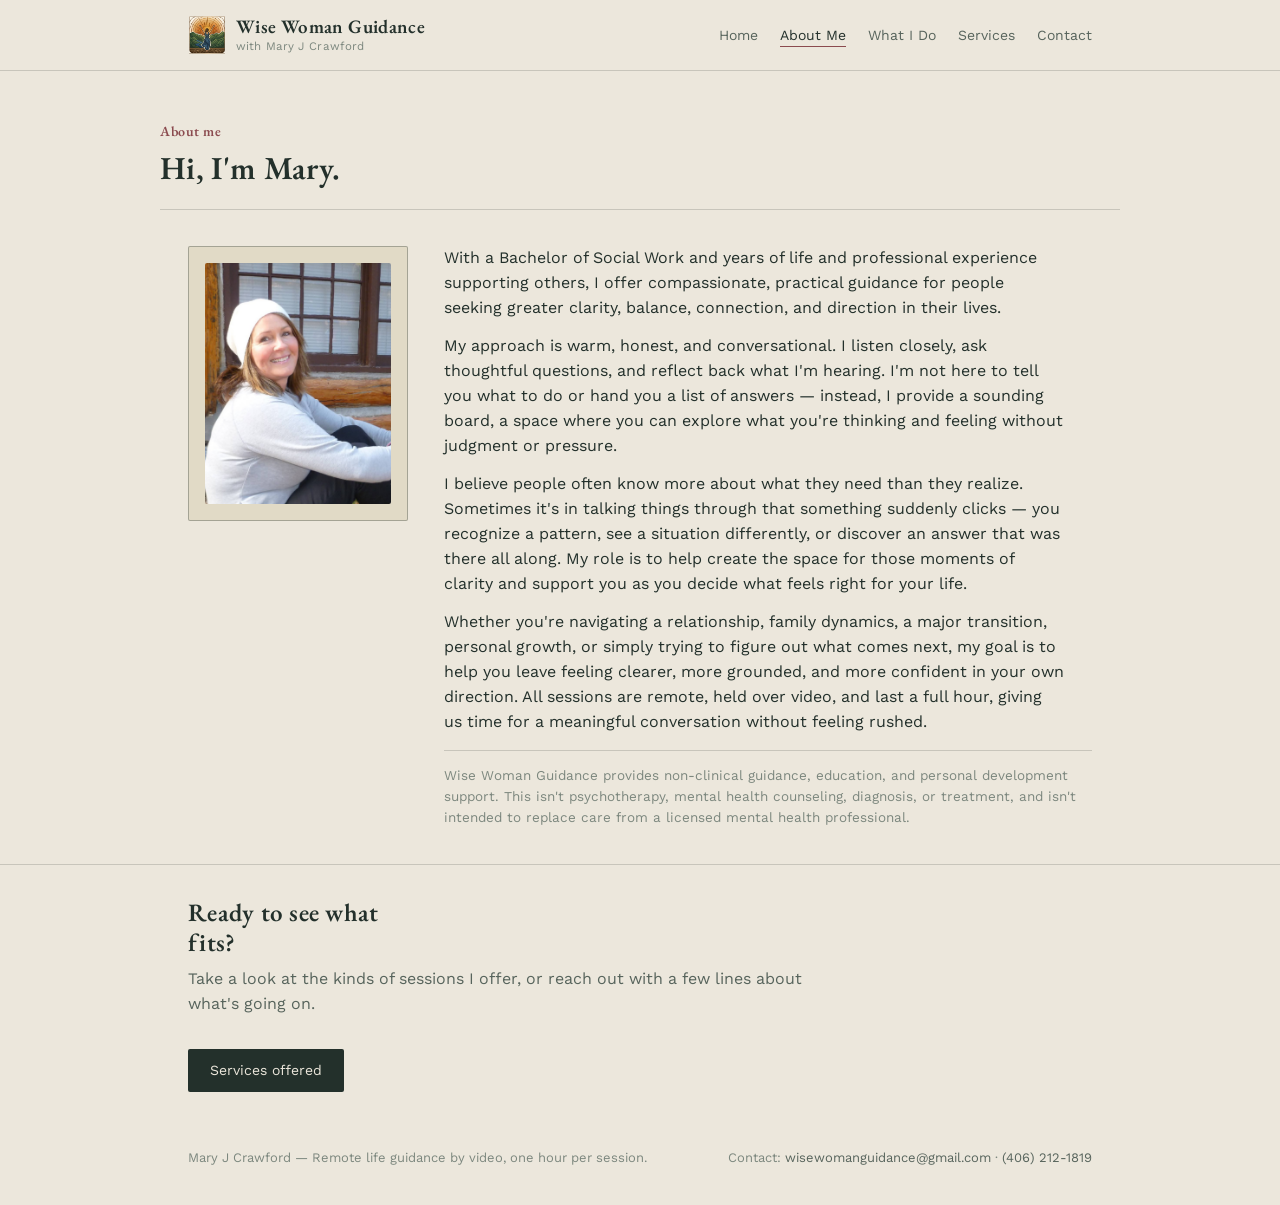
==== about.html @ bc4f6d90 "Update contact email in about.html" ====
<!DOCTYPE html>
<html lang="en">
<head>
<meta charset="UTF-8">
<meta name="viewport" content="width=device-width, initial-scale=1.0">
<title>About Me — Wise Woman Guidance</title>
<link rel="preconnect" href="https://fonts.googleapis.com">
<link href="https://fonts.googleapis.com/css2?family=EB+Garamond:wght@500;600;700&family=Work+Sans:wght@400;500&display=swap" rel="stylesheet">
<link rel="stylesheet" href="style.css">
</head>
<body>

<header class="site">
  <div class="wrap">
    <div class="brand"><img src="wise-woman-logo.png" alt="Wise Woman Guidance logo"><span class="brand-text">Wise Woman Guidance<span class="brand-sub">with Mary J Crawford</span></span></div>
    <nav class="primary">
      <ul>
        <li><a href="index.html">Home</a></li>
        <li><a href="about.html" aria-current="page">About Me</a></li>
        <li><a href="what-i-do.html">What I Do</a></li>
        <li><a href="services.html">Services</a></li>
        <li><a href="contact.html">Contact</a></li>
      </ul>
    </nav>
  </div>
</header>

<div class="page-head wrap">
  <p class="kicker">About me</p>
  <h1>Hi, I'm Mary.</h1>
</div>

<section>
  <div class="wrap about-grid">
    <div class="portrait"><img src="FB_IMG_1788287565426.jpg" alt="Mary J Crawford smiling outdoors"></div>
    <div class="bio">
      <p>With a Bachelor of Social Work and years of life and professional experience supporting others, I offer compassionate, practical guidance for people seeking greater clarity, balance, connection, and direction in their lives.</p>
      <p>My approach is warm, honest, and conversational. I listen closely, ask thoughtful questions, and reflect back what I'm hearing. I'm not here to tell you what to do or hand you a list of answers — instead, I provide a sounding board, a space where you can explore what you're thinking and feeling without judgment or pressure.</p>
      <p>I believe people often know more about what they need than they realize. Sometimes it's in talking things through that something suddenly clicks — you recognize a pattern, see a situation differently, or discover an answer that was there all along. My role is to help create the space for those moments of clarity and support you as you decide what feels right for your life.</p>
      <p>Whether you're navigating a relationship, family dynamics, a major transition, personal growth, or simply trying to figure out what comes next, my goal is to help you leave feeling clearer, more grounded, and more confident in your own direction. All sessions are remote, held over video, and last a full hour, giving us time for a meaningful conversation without feeling rushed.</p>
      <div class="credential-line">Wise Woman Guidance provides non-clinical guidance, education, and personal development support. This isn't psychotherapy, mental health counseling, diagnosis, or treatment, and isn't intended to replace care from a licensed mental health professional.</div>
    </div>
  </div>
</section>

<section class="cta-block" style="border-bottom:none;">
  <div class="wrap">
    <h2>Ready to see what fits?</h2>
    <p class="lede">Take a look at the kinds of sessions I offer, or reach out with a few lines about what's going on.</p>
    <a href="services.html" class="btn">Services offered</a>
  </div>
</section>

<footer class="site">
  <div class="wrap">
    <div>Mary J Crawford &mdash; Remote life guidance by video, one hour per session.</div>
    <div>Contact: <a href="mailto:wisewomanguidance@gmail.com">wisewomanguidance@gmail.com</a> &middot; <a href="tel:+14062121819">(406) 212-1819</a></div>
  </div>
</footer>

</body>
</html>
---- style.css ----
:root{
  --bg: #ECE7DC;
  --bg-panel: #E1DAC6;
  --ink: #23302B;
  --ink-soft: #57645C;
  --ink-faint: #7C877E;
  --accent: #8B4B4F;
  --accent-soft: #C79A6B;
  --line: rgba(35,48,43,0.18);
  --line-strong: rgba(35,48,43,0.32);
  --radius: 2px;
}

*{box-sizing:border-box;}
html{scroll-behavior:smooth;}

body{
  margin:0;
  background:var(--bg);
  color:var(--ink);
  font-family:'Work Sans', 'Helvetica Neue', Arial, sans-serif;
  font-size:16px;
  line-height:1.55;
  -webkit-font-smoothing:antialiased;
}

@media (prefers-reduced-motion: reduce){
  html{scroll-behavior:auto;}
  *{animation-duration:0.001ms !important; transition-duration:0.001ms !important;}
}

h1,h2,h3{
  font-family:'EB Garamond', Georgia, serif;
  font-weight:600;
  line-height:1.2;
  margin:0;
  color:var(--ink);
  letter-spacing:0.01em;
}

a{color:var(--accent); text-decoration:none;}
a:hover{text-decoration:underline;}
a:focus-visible, button:focus-visible{outline:2px solid var(--accent); outline-offset:3px;}

img,svg{display:block; max-width:100%;}

.wrap{max-width:960px; margin:0 auto; padding:0 28px;}

/* ---------- Header / Nav ---------- */
header.site{
  padding:16px 0;
  border-bottom:1px solid var(--line);
}
header.site .wrap{
  display:flex;
  justify-content:space-between;
  align-items:center;
  flex-wrap:wrap;
  gap:14px;
}
.brand{
  font-family:'EB Garamond', Georgia, serif;
  font-size:19px;
  font-weight:600;
  letter-spacing:0.02em;
  display:flex;
  align-items:center;
  gap:10px;
}
.brand img{
  height:38px;
  width:38px;
  object-fit:contain;
  display:block;
}
.brand-text{
  display:flex;
  flex-direction:column;
  line-height:1.2;
}
.brand-sub{
  font-family:'Work Sans', sans-serif;
  font-weight:400;
  font-size:11.5px;
  letter-spacing:0.01em;
  text-transform:none;
  color:var(--ink-faint);
  margin-top:1px;
}
nav.primary ul{
  display:flex;
  gap:22px;
  list-style:none;
  margin:0;
  padding:0;
}
nav.primary a{
  color:var(--ink-soft);
  font-size:14px;
  border-bottom:1px solid transparent;
  padding-bottom:3px;
  transition:color .2s, border-color .2s;
}
nav.primary a:hover, nav.primary a[aria-current="page"]{
  color:var(--ink);
  border-color:var(--accent);
  text-decoration:none;
}

/* ---------- Hero (home) ---------- */
.hero{
  padding:40px 0 32px;
}
.hero .epigraph{
  font-family:'EB Garamond', Georgia, serif;
  font-size:clamp(20px, 2.2vw, 24px);
  font-weight:600;
  color:var(--accent);
  max-width:38ch;
  margin:0 0 8px;
  line-height:1.35;
}
.hero .epigraph-sub{
  color:var(--ink-soft);
  max-width:46ch;
  margin:0 0 20px;
  font-size:16px;
}
.hero .statement{
  font-family:'EB Garamond', Georgia, serif;
  font-weight:600;
  font-size:clamp(26px, 3vw, 34px);
  line-height:1.28;
  max-width:26ch;
  margin:0;
}
.hero .statement .name{
  color:var(--accent);
}
.hero .sub{
  margin-top:16px;
  max-width:52ch;
  color:var(--ink-soft);
  font-size:16px;
}

/* ---------- Generic page header (about/services/etc) ---------- */
.page-head{
  padding:36px 0 22px;
  border-bottom:1px solid var(--line);
}
.page-head h1{font-size:clamp(26px,3.2vw,32px);}
.page-head .kicker{
  color:var(--accent);
  font-family:'EB Garamond', Georgia, serif;
  font-weight:600;
  font-size:14px;
  letter-spacing:0.04em;
  margin-bottom:6px;
}

/* ---------- Sections ---------- */
section{
  padding:36px 0;
  border-bottom:1px solid var(--line);
}
section:last-of-type{border-bottom:none;}
section h2{
  font-size:clamp(21px,2.2vw,25px);
  max-width:24ch;
}
section .lede{
  max-width:64ch;
  color:var(--ink-soft);
  margin-top:10px;
  font-size:16px;
}

/* ---------- About page layout ---------- */
.about-grid{
  display:grid;
  grid-template-columns:220px 1fr;
  gap:36px;
}
.about-grid .portrait{
  aspect-ratio:4/5;
  background:var(--bg-panel);
  border:1px solid var(--line-strong);
  border-radius:var(--radius);
  display:flex;
  align-items:center;
  justify-content:center;
  color:var(--ink-faint);
  font-size:13px;
  text-align:center;
  padding:16px;
  overflow:hidden;
}
.about-grid .portrait img{
  width:100%;
  height:100%;
  object-fit:cover;
  border-radius:var(--radius);
}
.about-grid .bio p{margin:0 0 14px; max-width:62ch;}
.about-grid .bio p:last-child{margin-bottom:0;}
.credential-line{
  margin-top:16px;
  padding-top:14px;
  border-top:1px solid var(--line);
  color:var(--ink-faint);
  font-size:13.5px;
}
@media (max-width:700px){
  .about-grid{grid-template-columns:1fr;}
  .about-grid .portrait{max-width:200px;}
}

/* ---------- Services list ---------- */
.service{
  display:grid;
  grid-template-columns:1fr 1fr;
  gap:28px;
  padding:22px 0;
  border-bottom:1px solid var(--line);
}
.service:first-child{padding-top:0;}
.service:last-child{border-bottom:none;}
.service h3{font-size:20px; margin-bottom:8px; font-weight:600;}
.service .who{
  font-size:13px;
  color:var(--accent);
  font-family:'EB Garamond', Georgia, serif;
  font-weight:600;
  letter-spacing:0.03em;
  margin-bottom:4px;
}
.service p{color:var(--ink-soft); margin:0;}
@media (max-width:700px){
  .service{grid-template-columns:1fr;}
}

.session-note{
  background:var(--bg-panel);
  border-radius:var(--radius);
  padding:20px 24px;
  margin-top:6px;
  display:flex;
  gap:16px;
  align-items:flex-start;
  flex-wrap:wrap;
}
.session-note .fig{
  font-family:'EB Garamond', Georgia, serif;
  font-size:26px;
  font-weight:600;
  color:var(--accent);
  line-height:1;
  min-width:52px;
}
.session-note .txt{color:var(--ink-soft); max-width:52ch;}
.session-note .txt strong{color:var(--ink);}

/* ---------- Pricing list ---------- */
.pricing-list{
  list-style:none;
  margin:20px 0 0;
  padding:0;
}
.pricing-list li{
  display:flex;
  justify-content:space-between;
  gap:16px;
  padding:14px 0;
  border-bottom:1px solid var(--line);
  color:var(--ink-soft);
}
.pricing-list li:last-child{border-bottom:none;}
.pricing-list strong{color:var(--ink); font-weight:600;}
.pricing-list .amount{
  font-family:'EB Garamond', Georgia, serif;
  font-weight:600;
  color:var(--accent);
  white-space:nowrap;
}

/* ---------- Questionnaire ---------- */
.quiz-list{
  margin:22px 0 0;
  padding-left:20px;
}
.quiz-list > li{
  margin-bottom:20px;
  font-family:'EB Garamond', Georgia, serif;
  font-weight:600;
  font-size:17px;
  color:var(--ink);
}
.quiz-options{
  list-style:disc;
  margin:8px 0 0;
  padding-left:22px;
  font-family:'Work Sans', sans-serif;
  font-weight:400;
  font-size:15px;
  color:var(--ink-soft);
}
.quiz-options li{margin-bottom:4px;}

/* ---------- Quote block (What I Do) ---------- */
.quote-block{
  border-left:3px solid var(--accent);
  padding-left:22px;
  margin:4px 0;
}
.quote-block p{
  font-family:'EB Garamond', Georgia, serif;
  font-weight:600;
  font-size:clamp(21px, 2.4vw, 27px);
  line-height:1.35;
  color:var(--ink);
  max-width:36ch;
  margin:0;
}
.more-note{
  color:var(--ink-faint);
  font-size:13.5px;
  margin-top:26px;
  padding-top:14px;
  border-top:1px solid var(--line);
}

/* ---------- CTA block ---------- */
.cta-block{
  text-align:left;
  padding:32px 0;
}
.cta-block h2{max-width:18ch;}
.btn{
  display:inline-block;
  margin-top:16px;
  padding:11px 22px;
  background:var(--ink);
  color:var(--bg);
  border-radius:var(--radius);
  font-size:14px;
  transition:background .2s;
}
.btn:hover{background:var(--accent); text-decoration:none;}

/* ---------- Footer ---------- */
footer.site{
  padding:24px 0 36px;
}
footer.site .wrap{
  display:flex;
  justify-content:space-between;
  flex-wrap:wrap;
  gap:12px;
  color:var(--ink-faint);
  font-size:13px;
}
footer.site a{color:var(--ink-soft);}
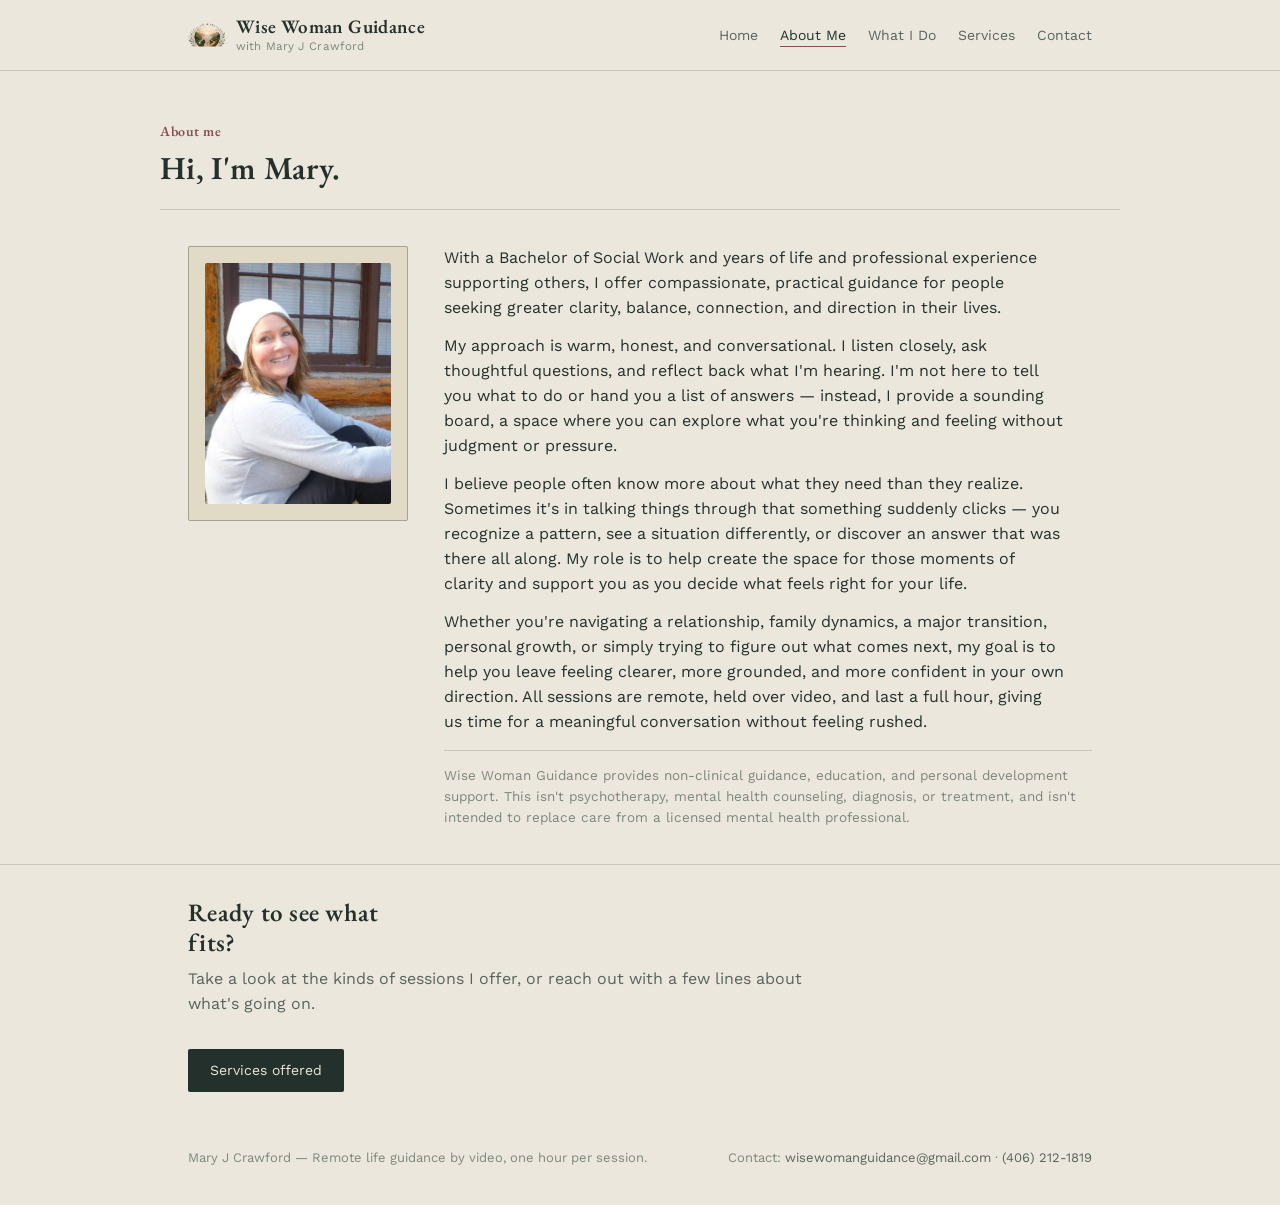
==== commit 4cd79fae: "Update logo image in about.html" ====
--- a/about.html
+++ b/about.html
@@ -12,7 +12,7 @@
 
 <header class="site">
   <div class="wrap">
-    <div class="brand"><img src="wise-woman-logo.png" alt="Wise Woman Guidance logo"><span class="brand-text">Wise Woman Guidance<span class="brand-sub">with Mary J Crawford</span></span></div>
+    <div class="brand"><img src="wise-woman-logo-emblem.png" alt="Wise Woman Guidance logo"><span class="brand-text">Wise Woman Guidance<span class="brand-sub">with Mary J Crawford</span></span></div>
     <nav class="primary">
       <ul>
         <li><a href="index.html">Home</a></li>
--- a/style.css
+++ b/style.css
@@ -117,8 +117,15 @@
   font-weight:600;
   color:var(--accent);
   max-width:38ch;
-  margin:0 0 8px;
+  margin:0 0 6px;
   line-height:1.35;
+}
+.hero .epigraph-attrib{
+  font-family:'Work Sans', sans-serif;
+  font-size:13px;
+  color:var(--ink-faint);
+  margin:0 0 20px;
+  letter-spacing:0.01em;
 }
 .hero .epigraph-sub{
   color:var(--ink-soft);
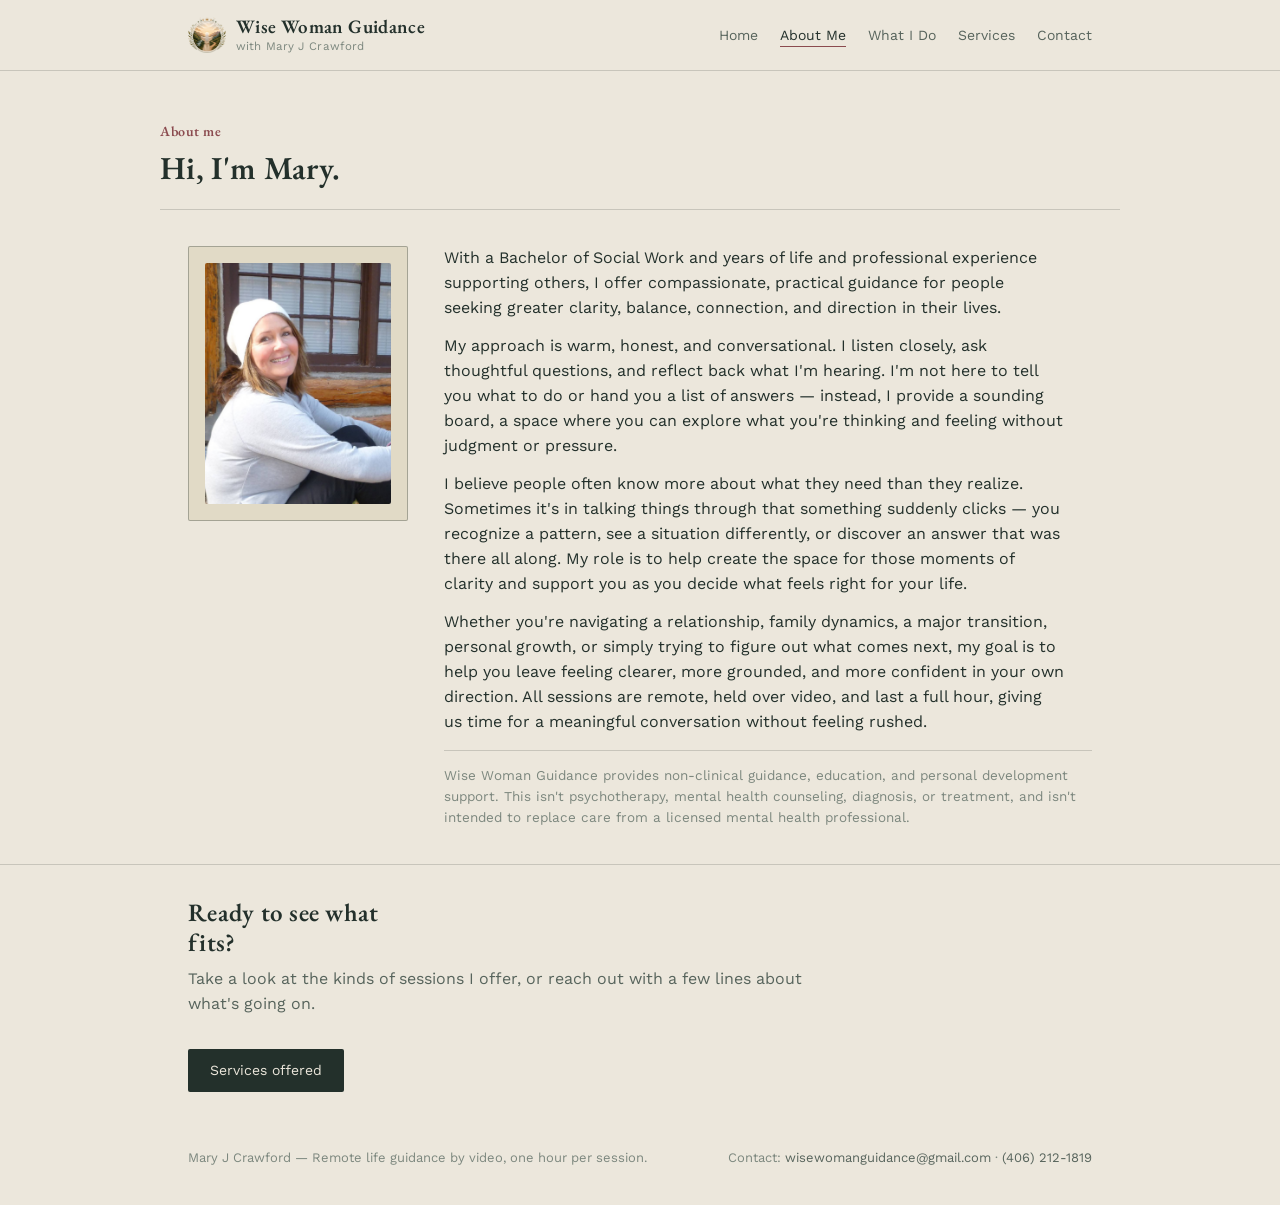
==== commit 3a9ec13c: "Update logo image in about.html" ====
--- a/about.html
+++ b/about.html
@@ -12,7 +12,7 @@
 
 <header class="site">
   <div class="wrap">
-    <div class="brand"><img src="wise-woman-logo-emblem.png" alt="Wise Woman Guidance logo"><span class="brand-text">Wise Woman Guidance<span class="brand-sub">with Mary J Crawford</span></span></div>
+    <div class="brand"><img src="wise-woman-logo-v2.png" alt="Wise Woman Guidance logo"><span class="brand-text">Wise Woman Guidance<span class="brand-sub">with Mary J Crawford</span></span></div>
     <nav class="primary">
       <ul>
         <li><a href="index.html">Home</a></li>
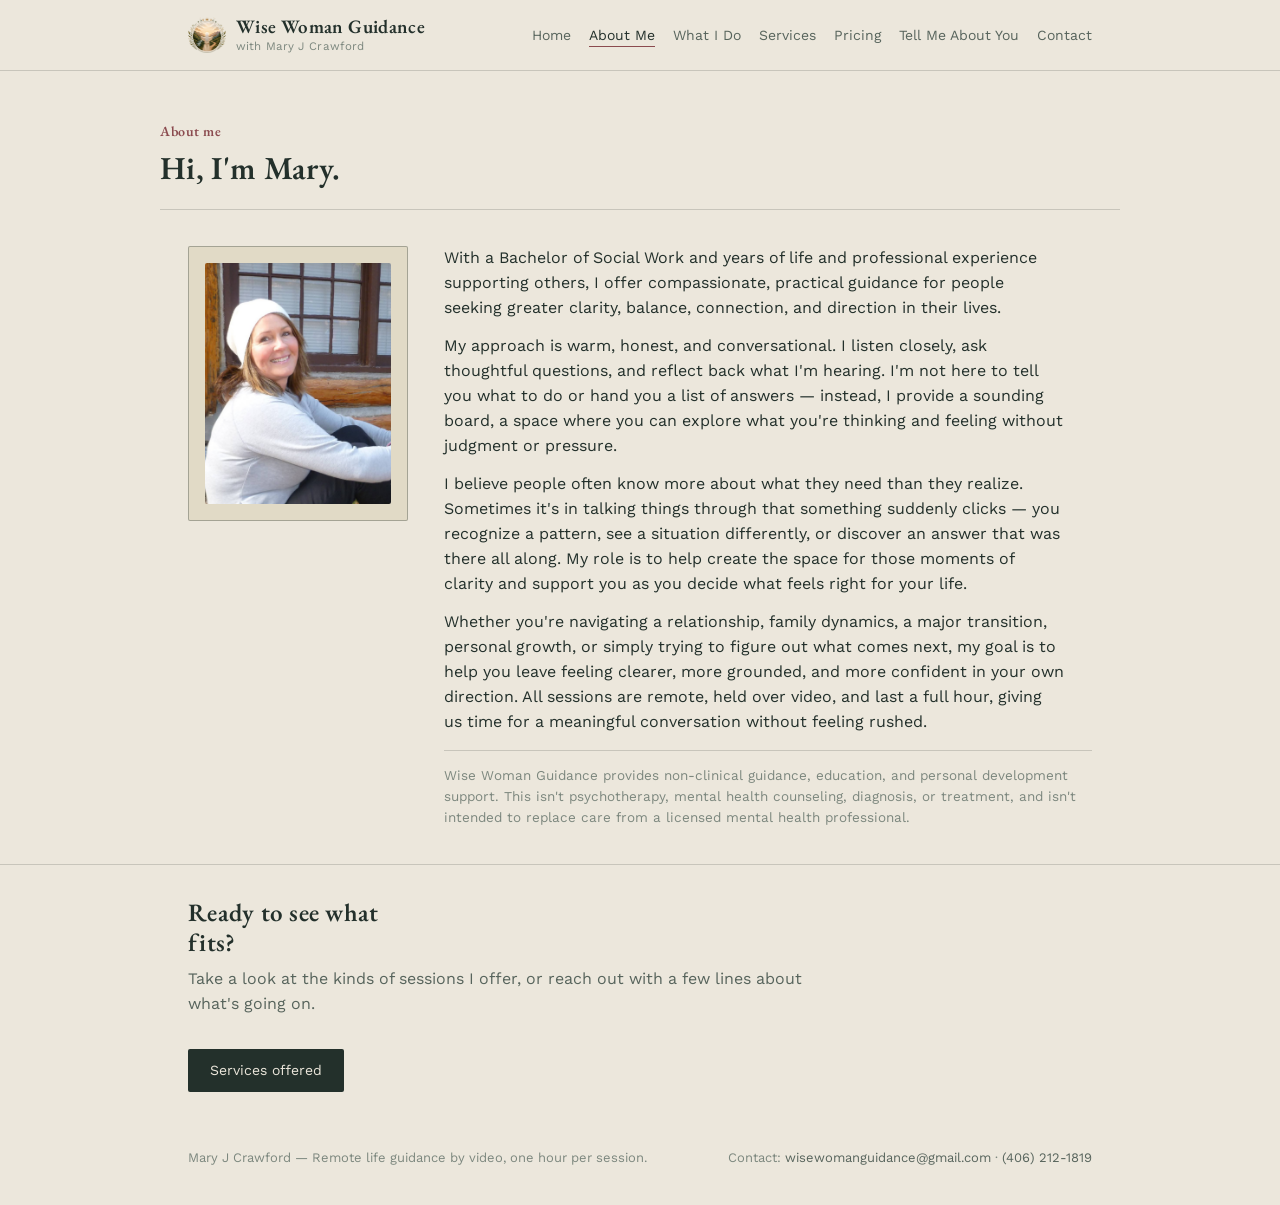
==== commit d1a16248: "Add Pricing and Tell Me About You links to navigation" ====
--- a/about.html
+++ b/about.html
@@ -19,6 +19,8 @@
         <li><a href="about.html" aria-current="page">About Me</a></li>
         <li><a href="what-i-do.html">What I Do</a></li>
         <li><a href="services.html">Services</a></li>
+        <li><a href="pricing.html">Pricing</a></li>
+        <li><a href="tell-me-about-you.html">Tell Me About You</a></li>
         <li><a href="contact.html">Contact</a></li>
       </ul>
     </nav>
--- a/style.css
+++ b/style.css
@@ -89,10 +89,11 @@
 }
 nav.primary ul{
   display:flex;
-  gap:22px;
+  gap:18px;
   list-style:none;
   margin:0;
   padding:0;
+  flex-wrap:wrap;
 }
 nav.primary a{
   color:var(--ink-soft);
@@ -113,23 +114,23 @@
 }
 .hero .epigraph{
   font-family:'EB Garamond', Georgia, serif;
-  font-size:clamp(20px, 2.2vw, 24px);
-  font-weight:600;
-  color:var(--accent);
-  max-width:38ch;
-  margin:0 0 6px;
-  line-height:1.35;
+  font-size:clamp(48px, 6.6vw, 72px);
+  font-weight:600;
+  color:var(--accent);
+  max-width:16ch;
+  margin:0 0 10px;
+  line-height:1.15;
 }
 .hero .epigraph-attrib{
   font-family:'Work Sans', sans-serif;
-  font-size:13px;
-  color:var(--ink-faint);
-  margin:0 0 20px;
+  font-size:14px;
+  color:var(--ink-faint);
+  margin:0 0 24px;
   letter-spacing:0.01em;
 }
 .hero .epigraph-sub{
   color:var(--ink-soft);
-  max-width:46ch;
+  max-width:56ch;
   margin:0 0 20px;
   font-size:16px;
 }
@@ -149,6 +150,20 @@
   max-width:52ch;
   color:var(--ink-soft);
   font-size:16px;
+}
+
+/* ---------- Framed photo (standalone image blocks) ---------- */
+.framed-photo{
+  border-radius:var(--radius);
+  overflow:hidden;
+  border:1px solid var(--line-strong);
+  aspect-ratio:16/9;
+  margin-top:28px;
+}
+.framed-photo img{
+  width:100%;
+  height:100%;
+  object-fit:cover;
 }
 
 /* ---------- Generic page header (about/services/etc) ---------- */
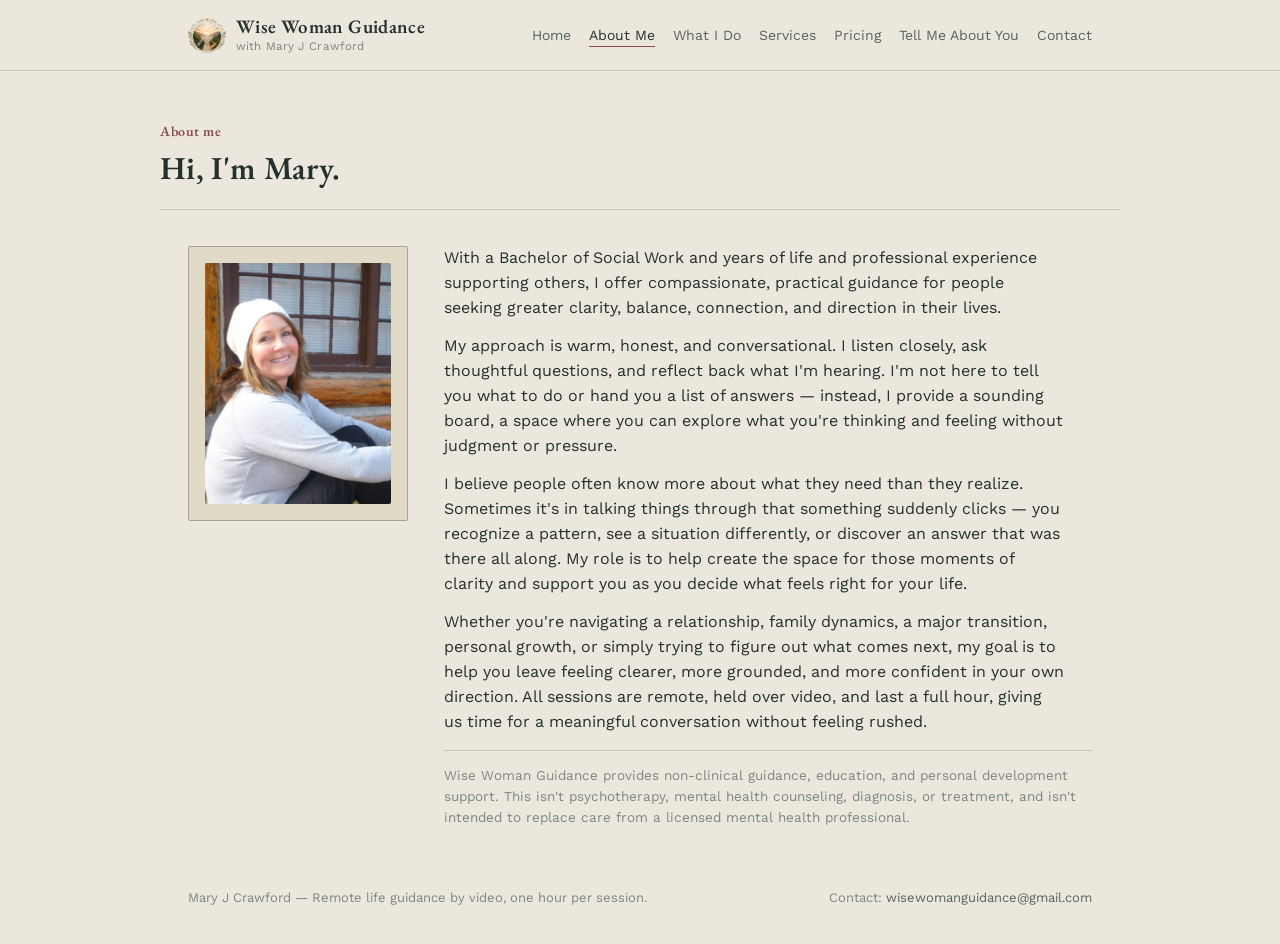
==== commit 2be6eda6: "Remove CTA section and simplify footer contact Removed the call-to-action section and updated the fo" ====
--- a/about.html
+++ b/about.html
@@ -32,7 +32,7 @@
   <h1>Hi, I'm Mary.</h1>
 </div>
 
-<section>
+<section style="border-bottom:none;">
   <div class="wrap about-grid">
     <div class="portrait"><img src="FB_IMG_1788287565426.jpg" alt="Mary J Crawford smiling outdoors"></div>
     <div class="bio">
@@ -45,18 +45,10 @@
   </div>
 </section>
 
-<section class="cta-block" style="border-bottom:none;">
-  <div class="wrap">
-    <h2>Ready to see what fits?</h2>
-    <p class="lede">Take a look at the kinds of sessions I offer, or reach out with a few lines about what's going on.</p>
-    <a href="services.html" class="btn">Services offered</a>
-  </div>
-</section>
-
 <footer class="site">
   <div class="wrap">
     <div>Mary J Crawford &mdash; Remote life guidance by video, one hour per session.</div>
-    <div>Contact: <a href="mailto:wisewomanguidance@gmail.com">wisewomanguidance@gmail.com</a> &middot; <a href="tel:+14062121819">(406) 212-1819</a></div>
+    <div>Contact: <a href="mailto:wisewomanguidance@gmail.com">wisewomanguidance@gmail.com</a></div>
   </div>
 </footer>
 
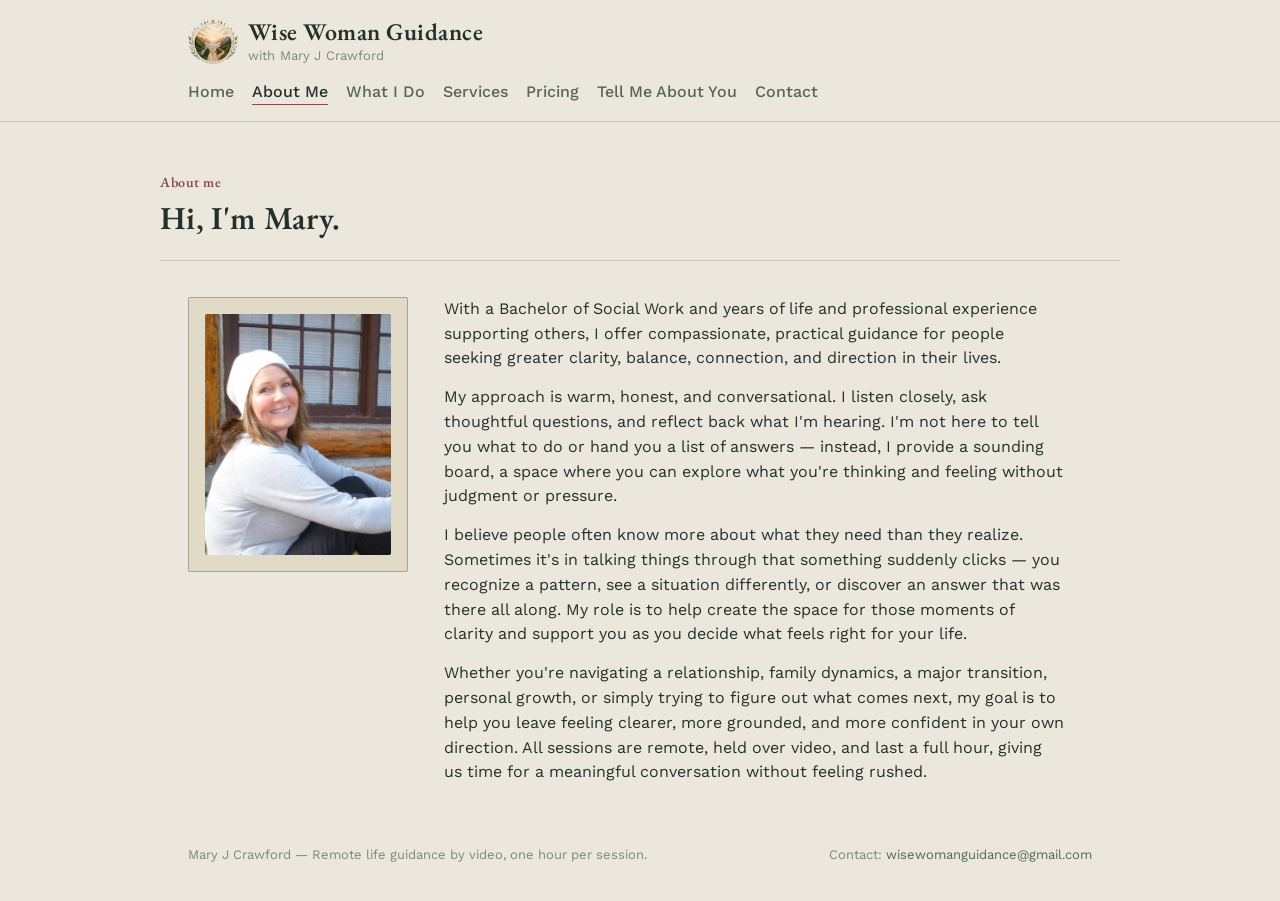
==== commit 7943af58: "Remove non-clinical guidance disclaimer from about.html Removed disclaimer about non-clinical guidan" ====
--- a/about.html
+++ b/about.html
@@ -40,7 +40,6 @@
       <p>My approach is warm, honest, and conversational. I listen closely, ask thoughtful questions, and reflect back what I'm hearing. I'm not here to tell you what to do or hand you a list of answers — instead, I provide a sounding board, a space where you can explore what you're thinking and feeling without judgment or pressure.</p>
       <p>I believe people often know more about what they need than they realize. Sometimes it's in talking things through that something suddenly clicks — you recognize a pattern, see a situation differently, or discover an answer that was there all along. My role is to help create the space for those moments of clarity and support you as you decide what feels right for your life.</p>
       <p>Whether you're navigating a relationship, family dynamics, a major transition, personal growth, or simply trying to figure out what comes next, my goal is to help you leave feeling clearer, more grounded, and more confident in your own direction. All sessions are remote, held over video, and last a full hour, giving us time for a meaningful conversation without feeling rushed.</p>
-      <div class="credential-line">Wise Woman Guidance provides non-clinical guidance, education, and personal development support. This isn't psychotherapy, mental health counseling, diagnosis, or treatment, and isn't intended to replace care from a licensed mental health professional.</div>
     </div>
   </div>
 </section>
--- a/style.css
+++ b/style.css
@@ -60,7 +60,7 @@
 }
 .brand{
   font-family:'EB Garamond', Georgia, serif;
-  font-size:19px;
+  font-size:24px;
   font-weight:600;
   letter-spacing:0.02em;
   display:flex;
@@ -68,8 +68,8 @@
   gap:10px;
 }
 .brand img{
-  height:38px;
-  width:38px;
+  height:50px;
+  width:50px;
   object-fit:contain;
   display:block;
 }
@@ -81,7 +81,7 @@
 .brand-sub{
   font-family:'Work Sans', sans-serif;
   font-weight:400;
-  font-size:11.5px;
+  font-size:13px;
   letter-spacing:0.01em;
   text-transform:none;
   color:var(--ink-faint);
@@ -97,7 +97,7 @@
 }
 nav.primary a{
   color:var(--ink-soft);
-  font-size:14px;
+  font-size:16px;font-weight:500;
   border-bottom:1px solid transparent;
   padding-bottom:3px;
   transition:color .2s, border-color .2s;
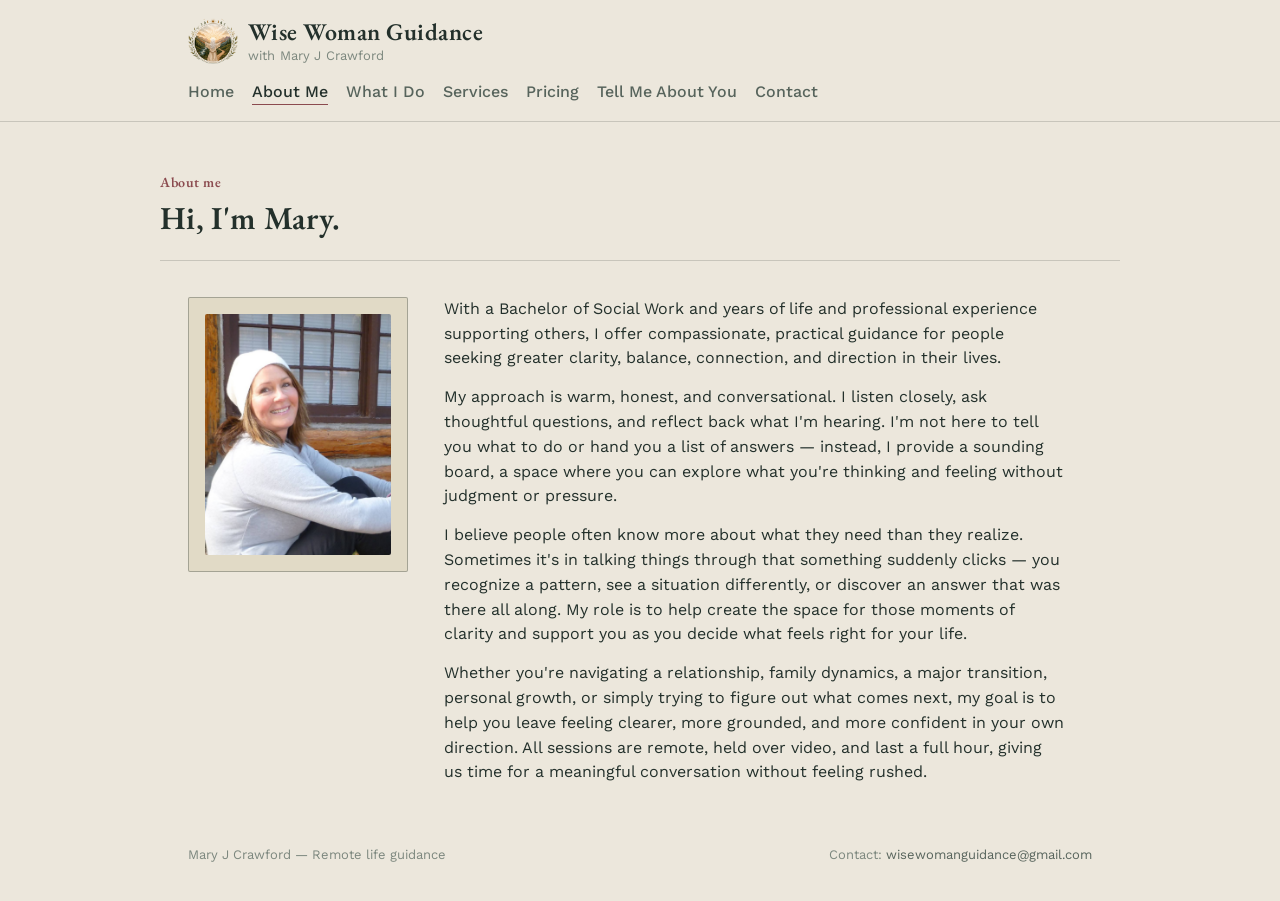
==== commit f7e567fb: "Revise footer description for clarity Updated footer text to remove 'by video, one hour per session." ====
--- a/about.html
+++ b/about.html
@@ -46,7 +46,7 @@
 
 <footer class="site">
   <div class="wrap">
-    <div>Mary J Crawford &mdash; Remote life guidance by video, one hour per session.</div>
+    <div>Mary J Crawford &mdash; Remote life guidance</div>
     <div>Contact: <a href="mailto:wisewomanguidance@gmail.com">wisewomanguidance@gmail.com</a></div>
   </div>
 </footer>
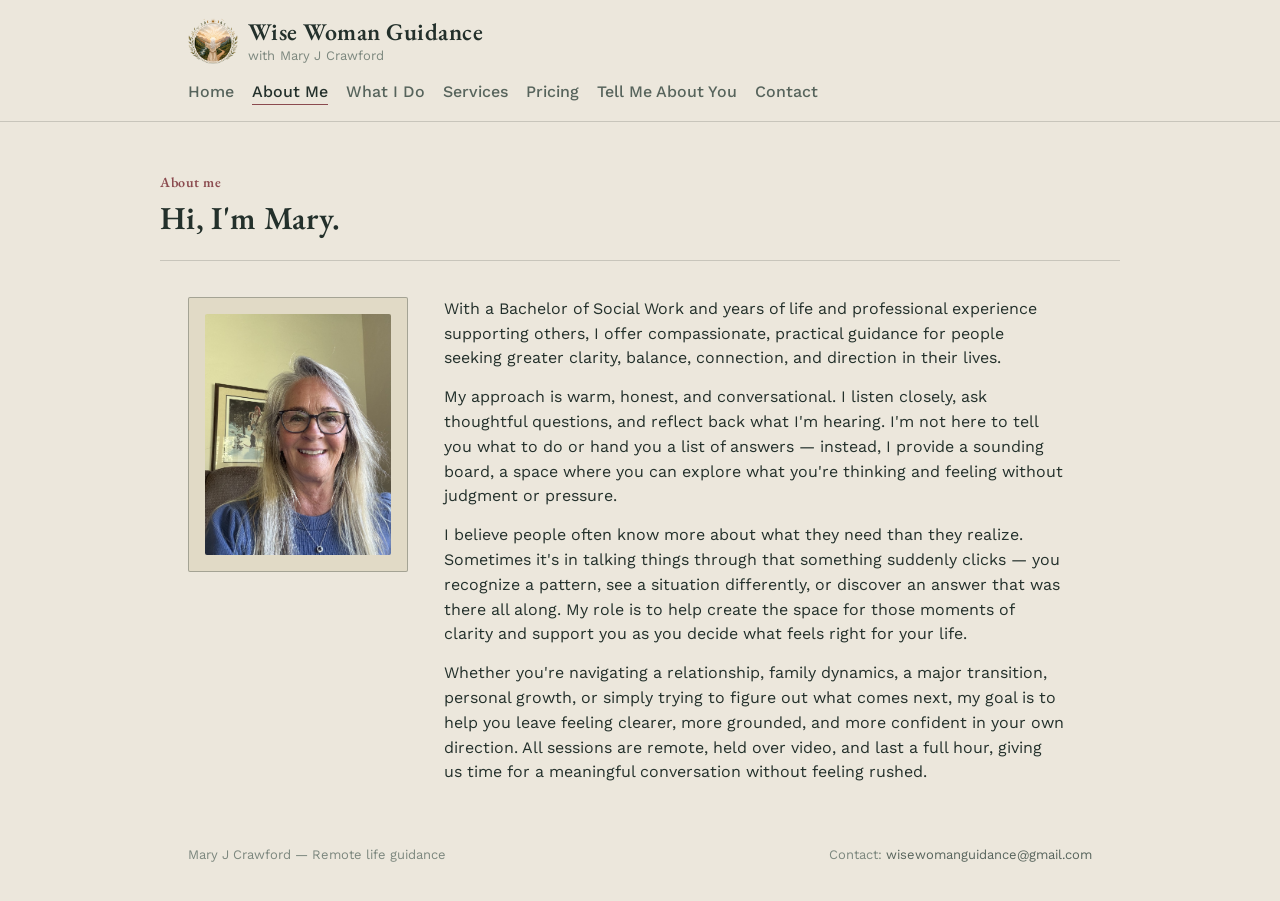
==== commit f4e70347: "Update profile image in about.htUpdate About page photoml" ====
--- a/about.html
+++ b/about.html
@@ -34,7 +34,7 @@
 
 <section style="border-bottom:none;">
   <div class="wrap about-grid">
-    <div class="portrait"><img src="FB_IMG_1788287565426.jpg" alt="Mary J Crawford smiling outdoors"></div>
+    <div class="portrait"><img src="mary-profile-portrait.jpg" alt="Mary J Crawford"></div>
     <div class="bio">
       <p>With a Bachelor of Social Work and years of life and professional experience supporting others, I offer compassionate, practical guidance for people seeking greater clarity, balance, connection, and direction in their lives.</p>
       <p>My approach is warm, honest, and conversational. I listen closely, ask thoughtful questions, and reflect back what I'm hearing. I'm not here to tell you what to do or hand you a list of answers — instead, I provide a sounding board, a space where you can explore what you're thinking and feeling without judgment or pressure.</p>
--- a/style.css
+++ b/style.css
@@ -383,3 +383,8 @@
   font-size:13px;
 }
 footer.site a{color:var(--ink-soft);}
+
+
+/* ---------- Hero logo (home) ---------- */
+.hero-logo{float:right;width:40%;max-width:360px;margin:6px 0 24px 40px;}
+@media (max-width:700px){.hero-logo{float:none;width:66%;max-width:280px;margin:0 0 20px;}}
